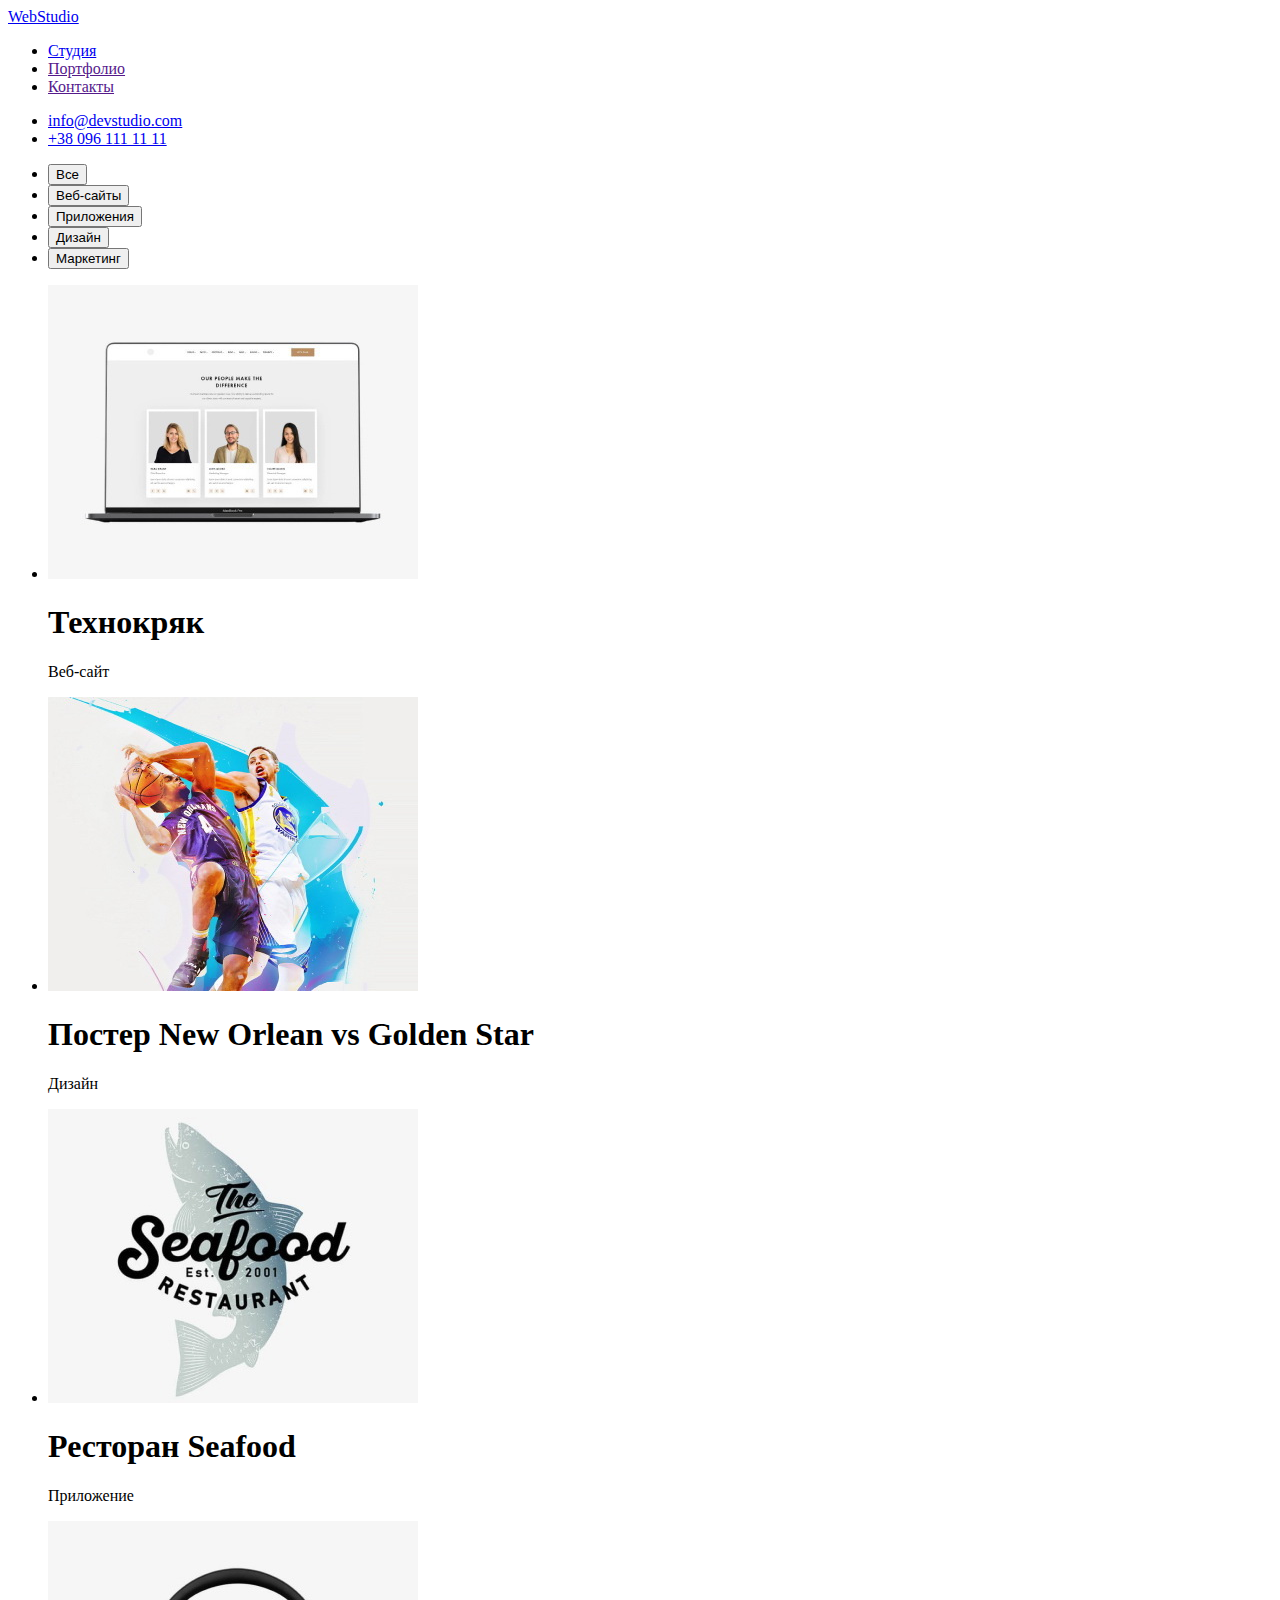
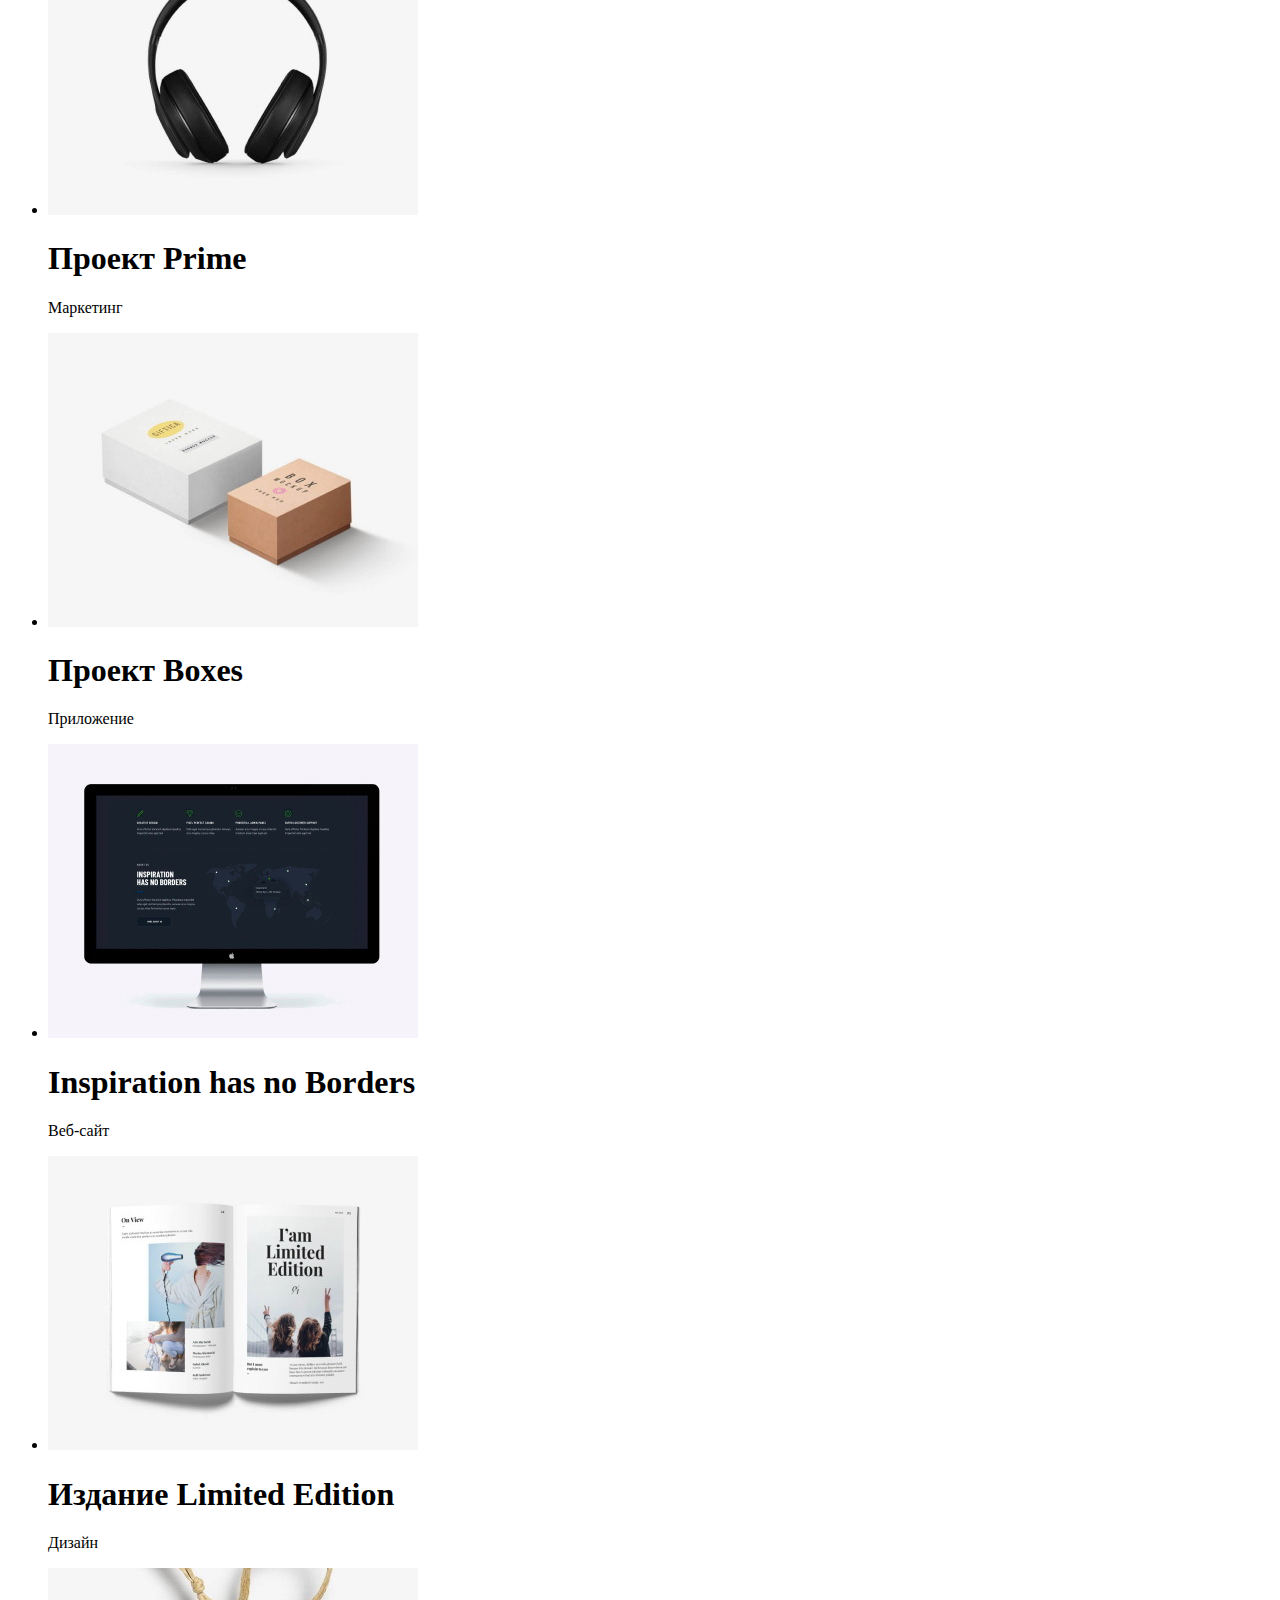
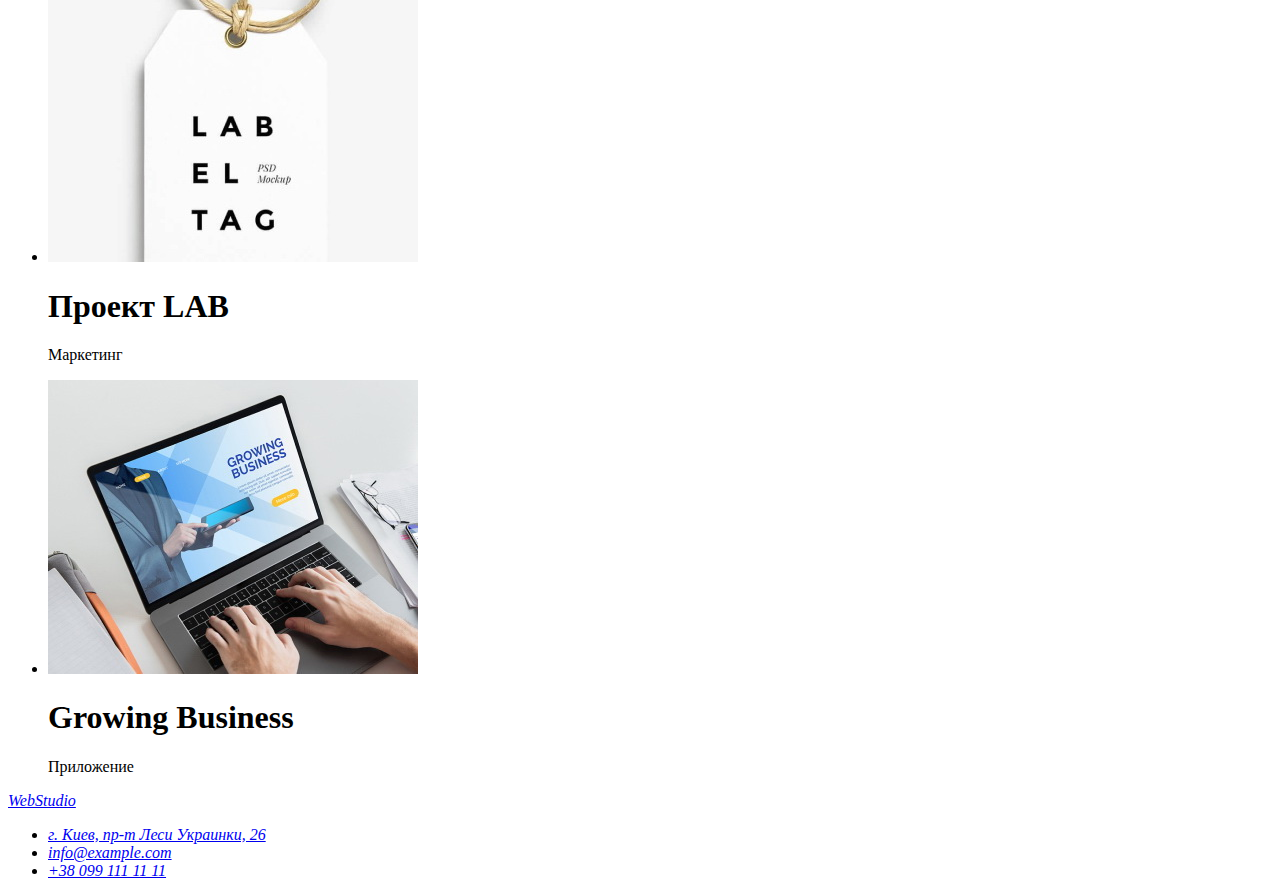
==== portfolio.html @ 8cb2ebcb "1" ====
<!DOCTYPE html>
<html lang="en">
<head>
    <meta charset="UTF-8">
    <meta http-equiv="X-UA-Compatible" content="IE=edge">
    <meta name="viewport" content="width=device-width, initial-scale=1.0">
    <title>Document</title>
</head>
<body>
    <header>
        <nav>
            <a href="WebStudio">
                WebStudio
            </a>
    
            <ul>
                <li><a href="index.html">Студия</a></li>
                <li><a href="">Портфолио</a></li>
                <li><a href="">Контакты</a></li>
            </ul>
        </nav>
        <ul>
            <li><a href="info@devstudio.com">info@devstudio.com</a></li>
            <li><a href="+380961111111">+38 096 111 11 11</a></li>
        </ul>
    </header>

    <main>
        <div>
            <ul>
                <li><button type="button" value>Все</button></li>
                <li><button type="button" value>Веб-сайты</button></li>
                <li><button type="button" value>Приложения</button></li>
                <li><button type="button" value>Дизайн</button></li>
                <li><button type="button" value>Маркетинг</button></li>
            </ul>
            </div>
            <section>
                <ul>
                    <li>
                        <img src="images/img1.jpg" alt="ноутбук з відкритим сайтом" width="370">
                        <h1>Технокряк</h1>
                        <p>Веб-сайт</p>
                    </li>
                    <li>
                        <img src="images/img2.jpg" alt="постер з баскетболу" width="370">
                        <h1>Постер New Orlean vs Golden Star</h1>
                        <p>Дизайн</p>
                    </li>
                    <li>
                        <img src="images/img3.jpg" alt="емблема ресторану" width="370">
                        <h1>Ресторан Seafood</h1>
                        <p>Приложение</p>
                    </li>
                    <li>
                        <img src="images/img4,JPG.jpg" alt="навушники" width="370">
                        <h1>Проект Prime</h1>
                        <p>Маркетинг</p>
                    </li>
                    <li>
                        <img src="images/img5,JPG.jpg" alt="коробки" width="370">
                        <h1>Проект Boxes</h1>
                        <p>Приложение</p>
                    </li>
                    <li>
                        <img src="images/img6,JPG.jpg" alt="екран" width="370">
                        <h1>Inspiration has no Borders</h1>
                        <p>Веб-сайт</p>
                    </li>
                    <li>
                        <img src="images/img7,JPG.jpg" alt="книга" width="370">
                        <h1>Издание Limited Edition</h1>
                        <p>Дизайн</p>
                    </li>
                    <li>
                        <img src="images/img8.jpg" alt="бірка" width="370">
                        <h1>Проект LAB</h1>
                        <p>Маркетинг</p>
                    </li>
                    <li>
                        <img src="images/img9.jpg" alt="ноутбук з додатком" width="370">
                        <h1>Growing Business</h1>
                        <p>Приложение</p>
                    </li>
                </ul>
            </section>
    </main>

    <footer>
        <address>
            <a href="WebStudio">WebStudio</a>
            <ul>
                <li>
                    <a href="https://www.google.com/maps/place/%D0%B1%D1%83%D0%BB.+%D0%9B%D0%B5%D1%81%D0%B8+%D0%A3%D0%BA%D1%80%D0%B0%D0%B8%D0%BD%D0%BA%D0%B8,+26,+%D0%9A%D0%B8%D0%B5%D0%B2,+02000/@50.4265807,30.5383858,17z/data=!3m1!4b1!4m5!3m4!1s0x40d4cf0e033ecbe9:0x57a4dffefec77da0!8m2!3d50.4265807!4d30.5383858"
                        target="_blank" rel="noopener noreferrer">г. Киев, пр-т Леси Украинки, 26</a>
                </li>
                <li>
                    <a href="info@example.com">info@example.com</a>
                </li>
                <li>
                    <a href="+380991111111">+38 099 111 11 11</a>
                </li>
            </ul>
        </address>
    </footer>
</body>
</html>
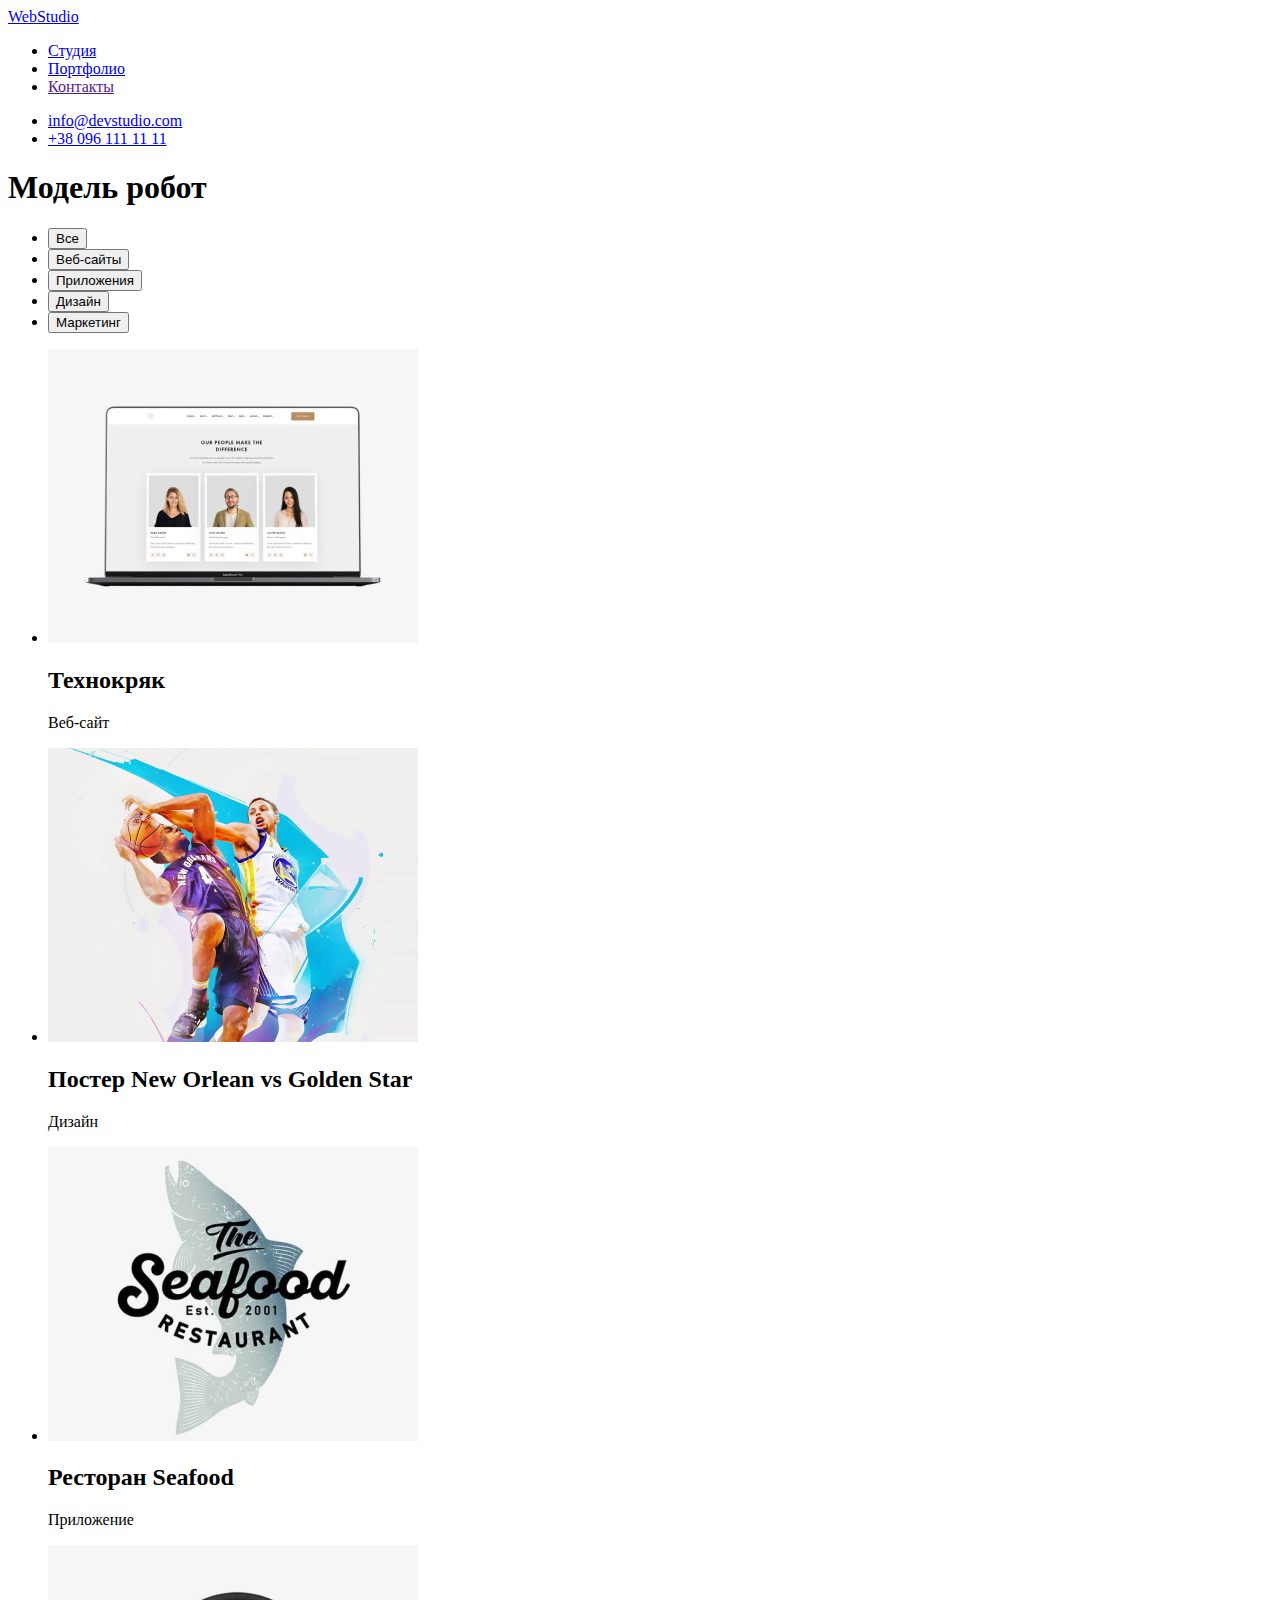
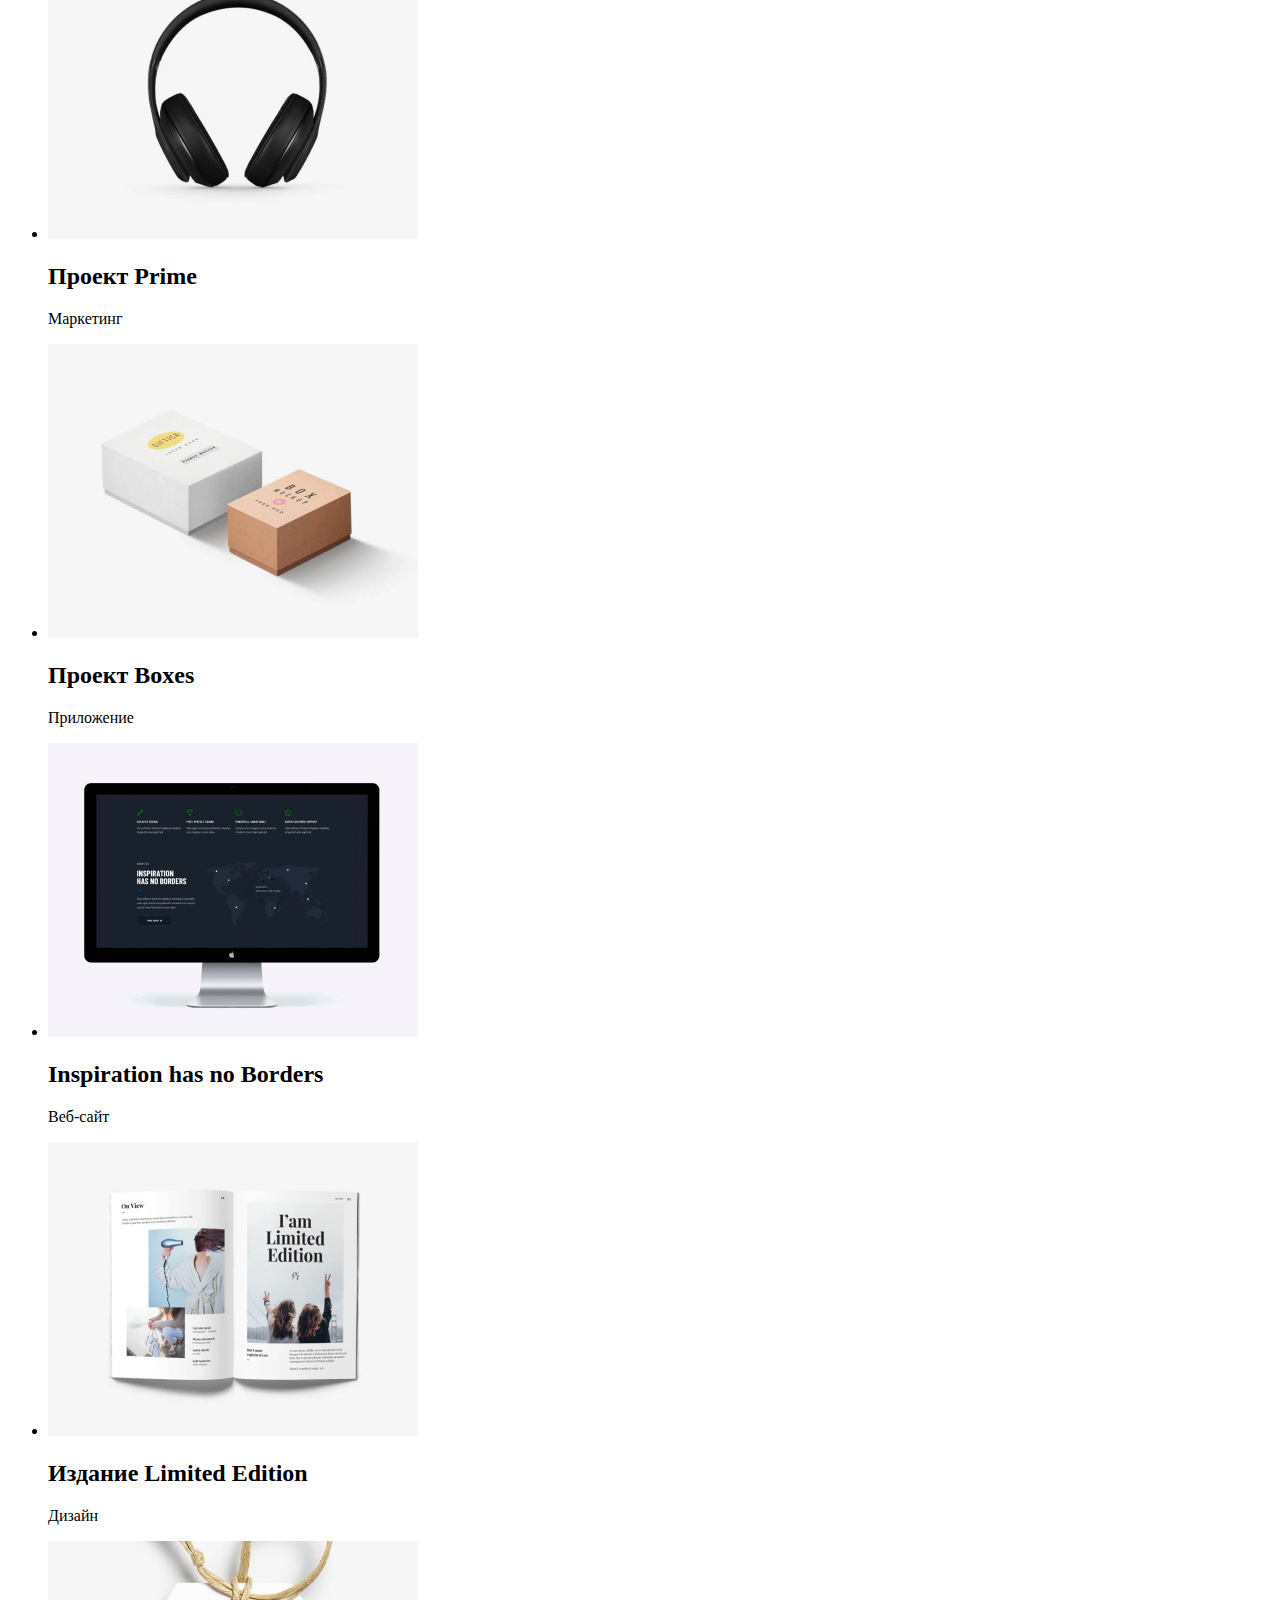
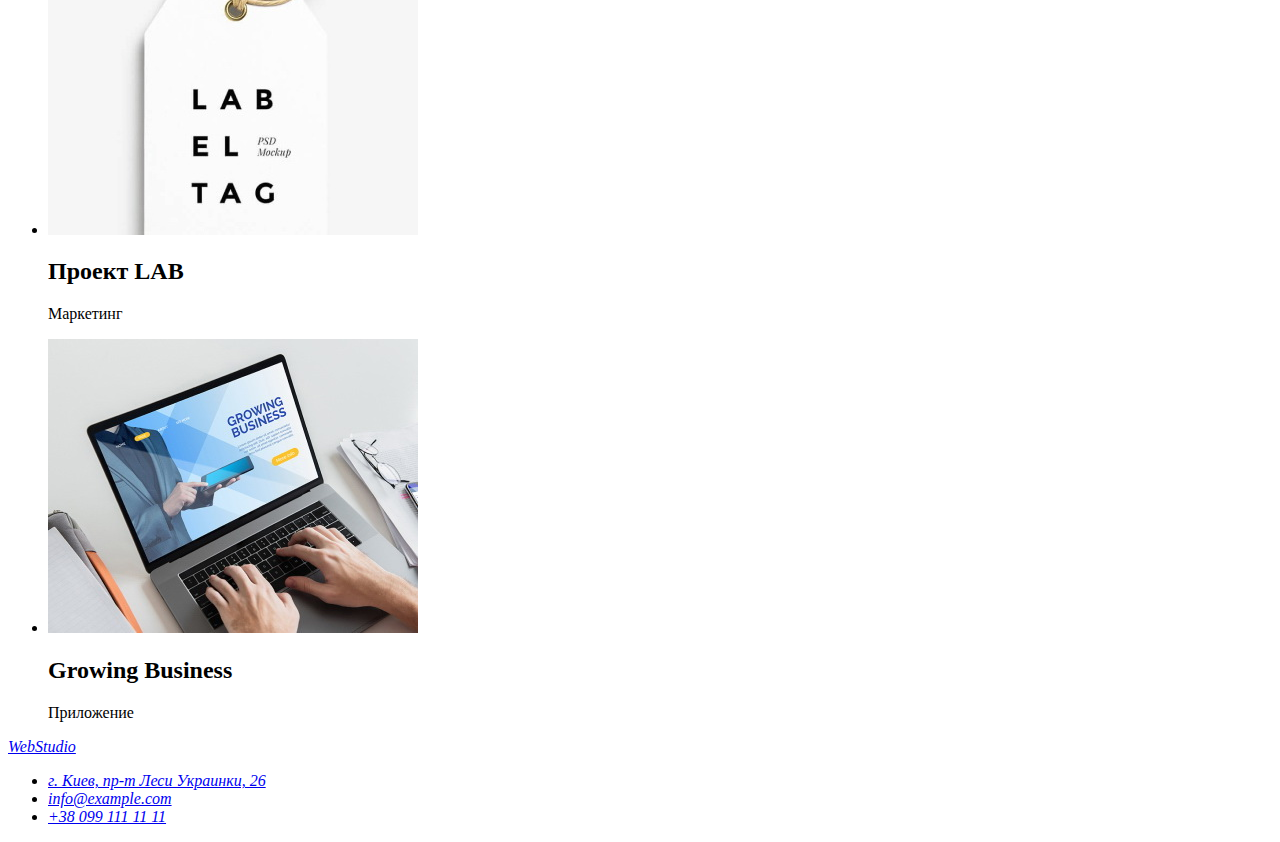
==== commit 1a973f0f: "Переделал название класов" ====
--- a/portfolio.html
+++ b/portfolio.html
@@ -1,107 +1,141 @@
 <!DOCTYPE html>
-<html lang="en">
+<html lang="ru">
+
 <head>
     <meta charset="UTF-8">
     <meta http-equiv="X-UA-Compatible" content="IE=edge">
     <meta name="viewport" content="width=device-width, initial-scale=1.0">
-    <title>Document</title>
+    <title>WebStudio</title>
+    <link rel="preconnect" href="https://fonts.googleapis.com">
+    <link rel="preconnect" href="https://fonts.gstatic.com" crossorigin>
+    <link
+        href="https://fonts.googleapis.com/css2?family=Raleway:wght@700&family=Roboto:wght@400;500;700;900&display=swap"
+        rel="stylesheet">
+    <link rel="stylesheet" href="./css/styles.css">
 </head>
+
 <body>
-    <header>
-        <nav>
-            <a href="WebStudio">
-                WebStudio
-            </a>
-    
-            <ul>
-                <li><a href="index.html">Студия</a></li>
-                <li><a href="">Портфолио</a></li>
-                <li><a href="">Контакты</a></li>
+
+    <!-- Header -->
+    <header class="header">
+        <nav class="header-navigation">
+            <a href="./index.html" class="header-logo"><span class="header-word">Web</span>Studio</a>
+            <ul class="header-list">
+                <li class="header-item">
+                    <a href="./index.html" class="link">Студия</a>
+                </li>
+                <li class="header-item">
+                    <a href="portfolio.html" class="link">Портфолио</a>
+                </li>
+                <li class="header-item">
+                    <a href="" class="link">Контакты</a>
+                </li>
             </ul>
         </nav>
-        <ul>
-            <li><a href="info@devstudio.com">info@devstudio.com</a></li>
-            <li><a href="+380961111111">+38 096 111 11 11</a></li>
+        <ul class="header-contact-list">
+            <li class="header-contact-item">
+                <a href="info@devstudio.com" class="link">info@devstudio.com</a>
+            </li>
+            <li class="header-contact-item">
+                <a href="+380961111111" class="link">+38 096 111 11 11</a>
+            </li>
         </ul>
     </header>
 
+         <!-- Main -->
     <main>
-        <div>
+
+        <section class="features-section">
+        <h1 class="title">Модель робот</h1>
+
+         <!-- Model -->
             <ul>
-                <li><button type="button" value>Все</button></li>
-                <li><button type="button" value>Веб-сайты</button></li>
-                <li><button type="button" value>Приложения</button></li>
-                <li><button type="button" value>Дизайн</button></li>
-                <li><button type="button" value>Маркетинг</button></li>
+                <li>
+                    <button type="button" value>Все</button>
+                </li>
+                <li>
+                    <button type="button" value>Веб-сайты</button>
+                </li>
+                <li>
+                    <button type="button" value>Приложения</button>
+                </li>
+                <li>
+                    <button type="button" value>Дизайн</button>
+                </li>
+                <li>
+                    <button type="button" value>Маркетинг</button>
+                </li>
             </ul>
-            </div>
-            <section>
-                <ul>
-                    <li>
+
+        <!-- Features -->
+                <ul class="features-list">
+                    <li class="features-item">
                         <img src="images/img1.jpg" alt="ноутбук з відкритим сайтом" width="370">
-                        <h1>Технокряк</h1>
-                        <p>Веб-сайт</p>
+                        <h2 class="features-title">Технокряк</h2>
+                        <p class="features-paragraph">Веб-сайт</p>
                     </li>
-                    <li>
+                    <li class="features-item">
                         <img src="images/img2.jpg" alt="постер з баскетболу" width="370">
-                        <h1>Постер New Orlean vs Golden Star</h1>
-                        <p>Дизайн</p>
+                        <h2 class="features-title">Постер New Orlean vs Golden Star</h2>
+                        <p class="features-paragraph">Дизайн</p>
                     </li>
-                    <li>
+                    <li class="features-item">
                         <img src="images/img3.jpg" alt="емблема ресторану" width="370">
-                        <h1>Ресторан Seafood</h1>
-                        <p>Приложение</p>
+                        <h2 class="features-title">Ресторан Seafood</h2>
+                        <p class="features-paragraph">Приложение</p>
                     </li>
                     <li>
                         <img src="images/img4,JPG.jpg" alt="навушники" width="370">
-                        <h1>Проект Prime</h1>
-                        <p>Маркетинг</p>
+                        <h2 class="features-title">Проект Prime</h2>
+                        <p class="features-paragraph">Маркетинг</p>
                     </li>
-                    <li>
+                    <li class="features-item">
                         <img src="images/img5,JPG.jpg" alt="коробки" width="370">
-                        <h1>Проект Boxes</h1>
-                        <p>Приложение</p>
+                        <h2 class="features-title">Проект Boxes</h2>
+                        <p class="features-paragraph">Приложение</p>
                     </li>
-                    <li>
+                    <li class="features-item">
                         <img src="images/img6,JPG.jpg" alt="екран" width="370">
-                        <h1>Inspiration has no Borders</h1>
-                        <p>Веб-сайт</p>
+                        <h2 class="features-title">Inspiration has no Borders</h2>
+                        <p class="features-paragraph">Веб-сайт</p>
                     </li>
-                    <li>
+                    <li class="features-item">
                         <img src="images/img7,JPG.jpg" alt="книга" width="370">
-                        <h1>Издание Limited Edition</h1>
-                        <p>Дизайн</p>
+                        <h2 class="features-title">Издание Limited Edition</h2>
+                        <p class="features-paragraph">Дизайн</p>
                     </li>
-                    <li>
+                    <li class="features-item">
                         <img src="images/img8.jpg" alt="бірка" width="370">
-                        <h1>Проект LAB</h1>
-                        <p>Маркетинг</p>
+                        <h2 class="features-title">Проект LAB</h2>
+                        <p class="features-paragraph">Маркетинг</p>
                     </li>
-                    <li>
+                    <li class="features-item">
                         <img src="images/img9.jpg" alt="ноутбук з додатком" width="370">
-                        <h1>Growing Business</h1>
-                        <p>Приложение</p>
+                        <h2 class="features-title">Growing Business</h2>
+                        <p class="features-paragraph">Приложение</p>
                     </li>
                 </ul>
             </section>
     </main>
 
-    <footer>
-        <address>
-            <a href="WebStudio">WebStudio</a>
-            <ul>
-                <li>
-                    <a href="https://www.google.com/maps/place/%D0%B1%D1%83%D0%BB.+%D0%9B%D0%B5%D1%81%D0%B8+%D0%A3%D0%BA%D1%80%D0%B0%D0%B8%D0%BD%D0%BA%D0%B8,+26,+%D0%9A%D0%B8%D0%B5%D0%B2,+02000/@50.4265807,30.5383858,17z/data=!3m1!4b1!4m5!3m4!1s0x40d4cf0e033ecbe9:0x57a4dffefec77da0!8m2!3d50.4265807!4d30.5383858"
-                        target="_blank" rel="noopener noreferrer">г. Киев, пр-т Леси Украинки, 26</a>
-                </li>
-                <li>
-                    <a href="info@example.com">info@example.com</a>
-                </li>
-                <li>
-                    <a href="+380991111111">+38 099 111 11 11</a>
-                </li>
-            </ul>
-        </address>
-    </footer>
-</body>
-</html>+        <!-- Footer -->
+        <footer class="footer-section">
+            <address>
+                <a href="WebStudio">WebStudio</a>
+                <ul class="footer-list">
+                    <li class="footer-item">
+                        <a href="https://www.google.com/maps/place/%D0%B1%D1%83%D0%BB.+%D0%9B%D0%B5%D1%81%D0%B8+%D0%A3%D0%BA%D1%80%D0%B0%D0%B8%D0%BD%D0%BA%D0%B8,+26,+%D0%9A%D0%B8%D0%B5%D0%B2,+02000/@50.4265807,30.5383858,17z/data=!3m1!4b1!4m5!3m4!1s0x40d4cf0e033ecbe9:0x57a4dffefec77da0!8m2!3d50.4265807!4d30.5383858"
+                            target="_blank" rel="noopener noreferrer">г. Киев, пр-т Леси Украинки, 26</a>
+                    </li>
+                    <li class="footer-item">
+                        <a href="info@example.com">info@example.com</a>
+                    </li>
+                    <li class="footer-item">
+                        <a href="+380991111111">+38 099 111 11 11</a>
+                    </li>
+                </ul>
+            </address>
+        </footer>
+        </body>
+        
+        </html>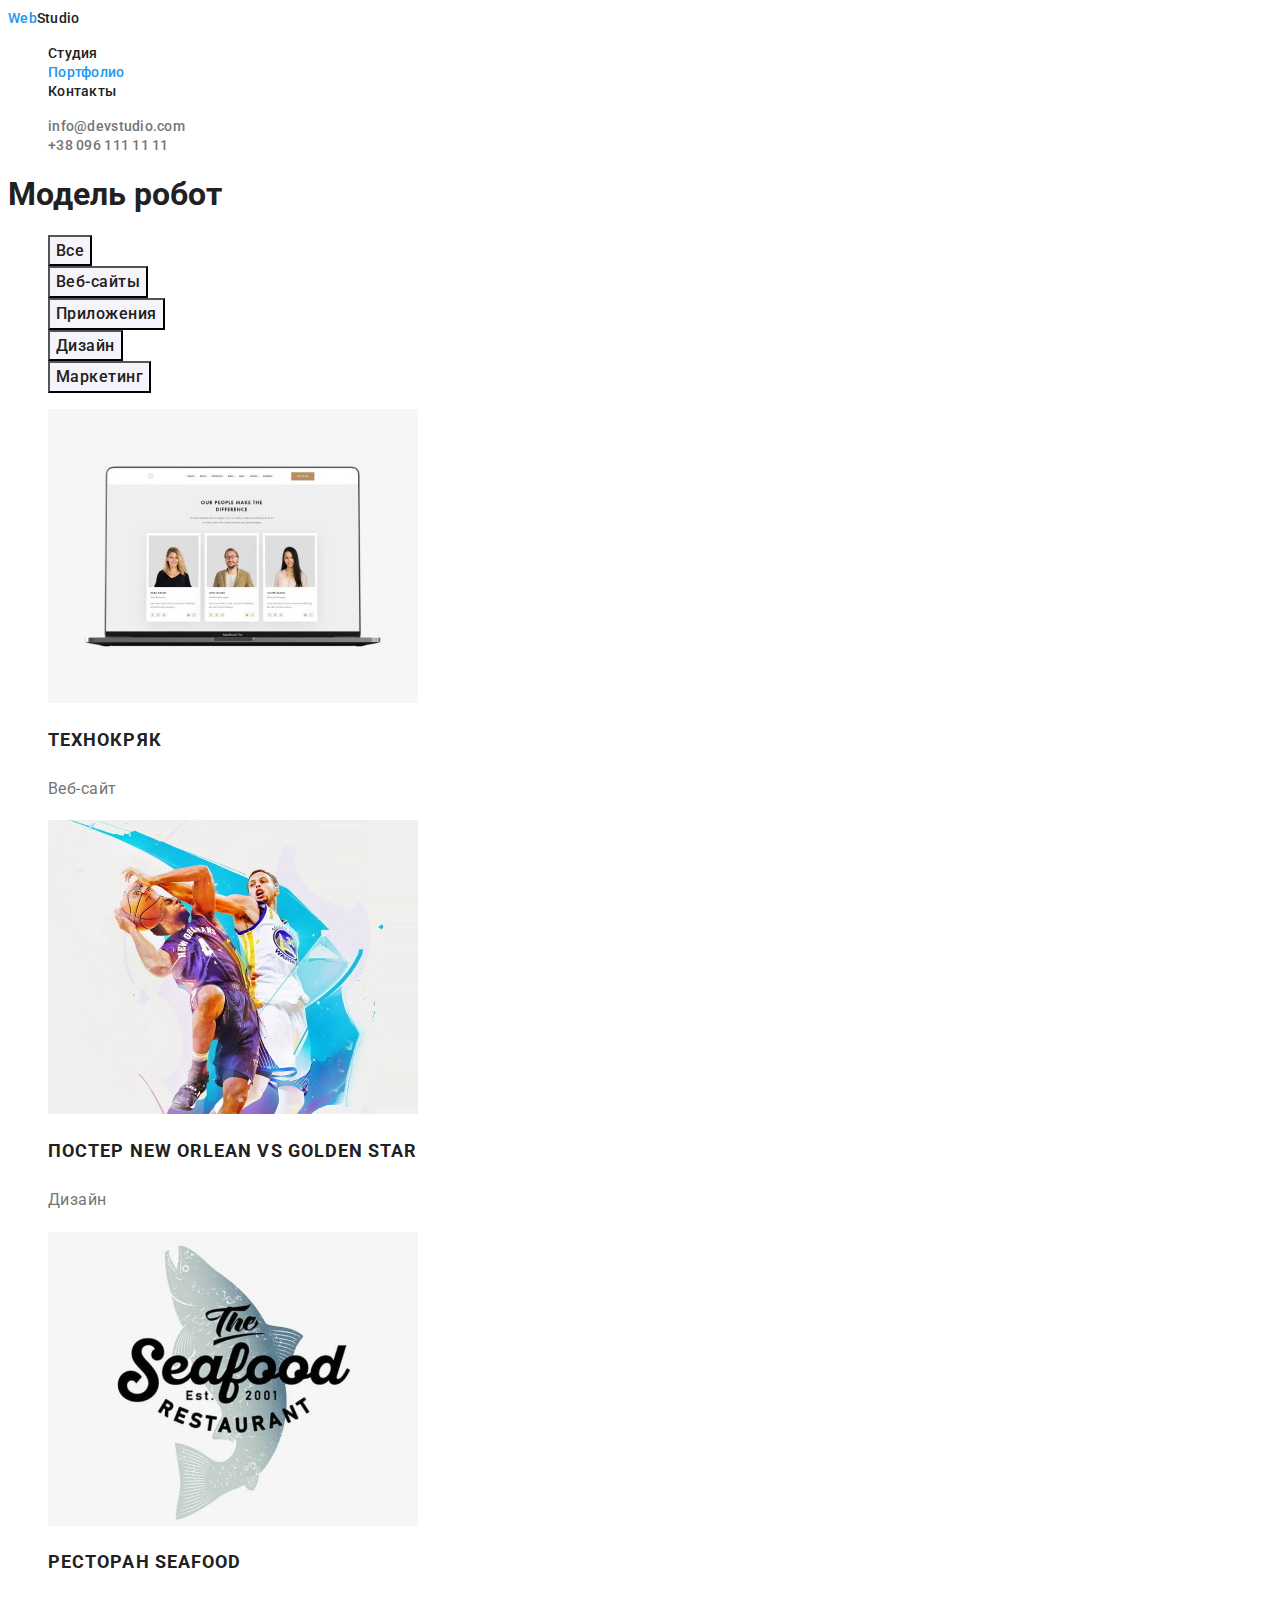
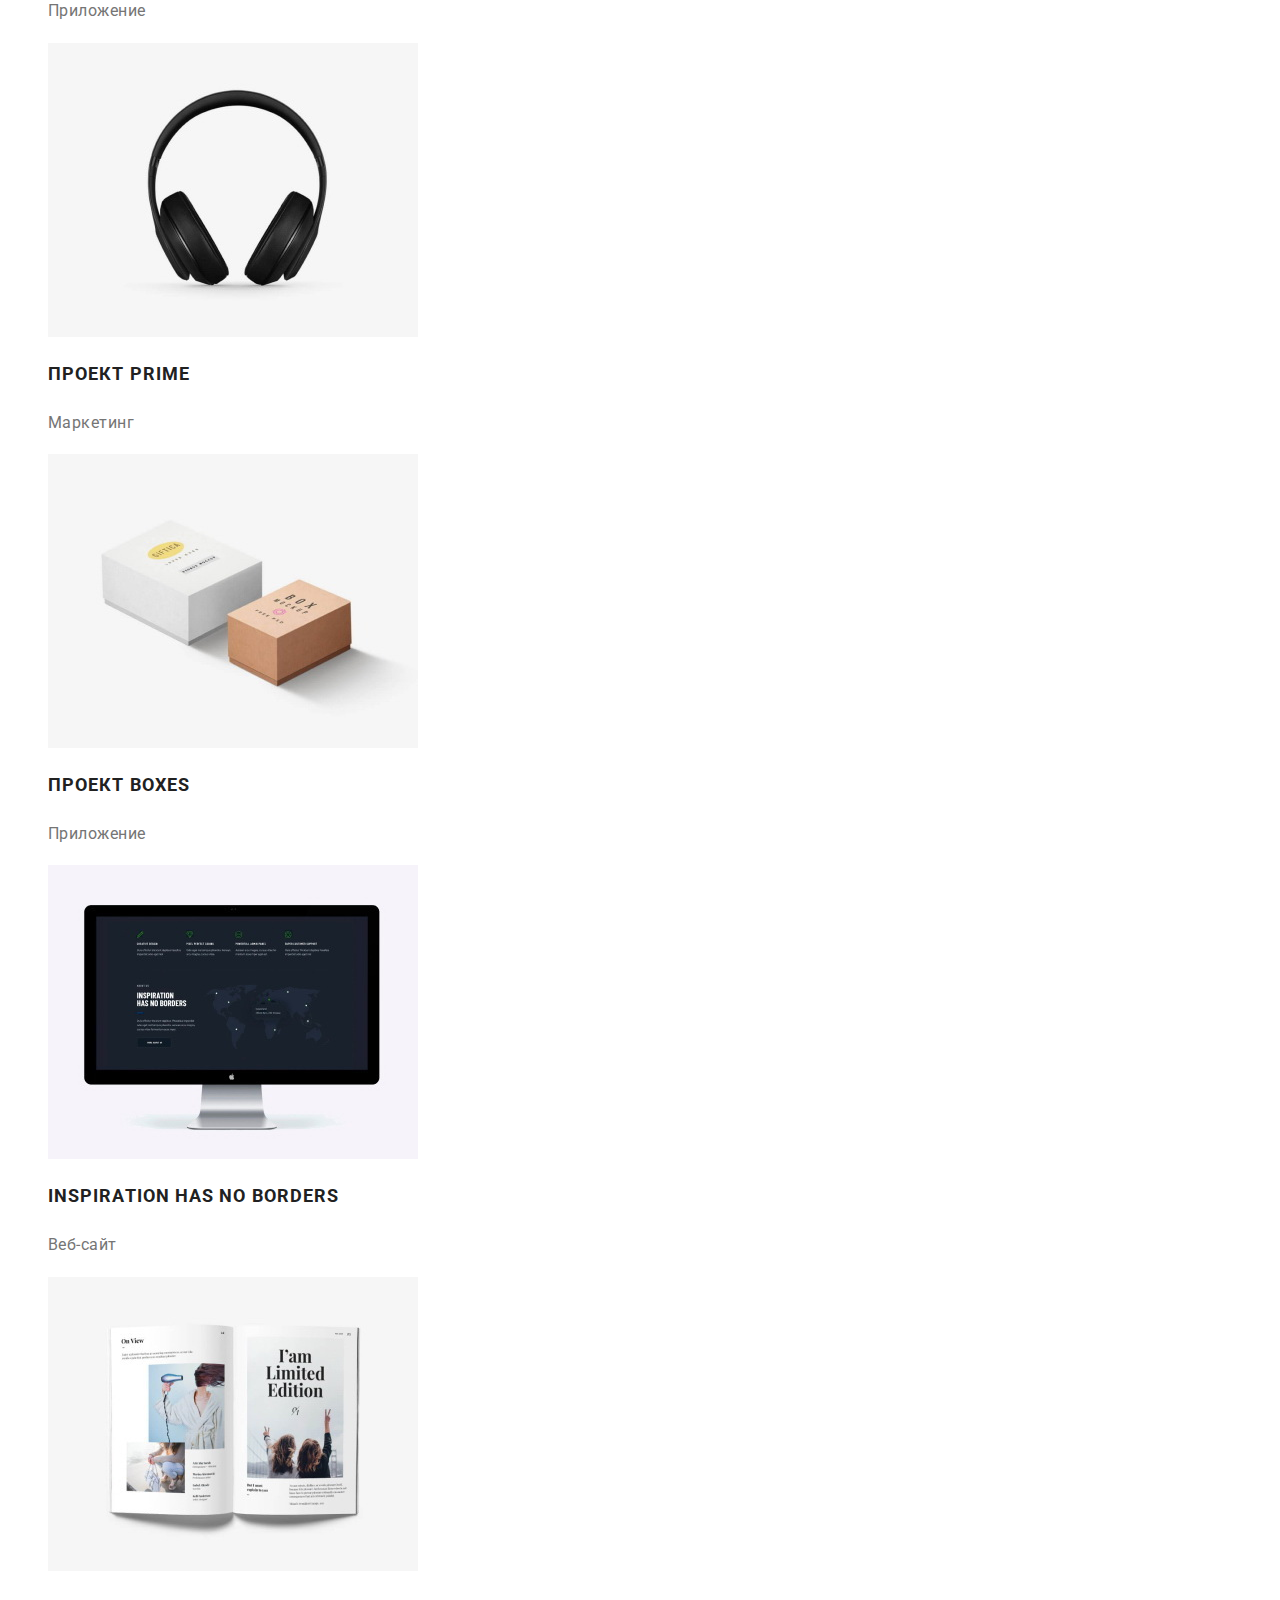
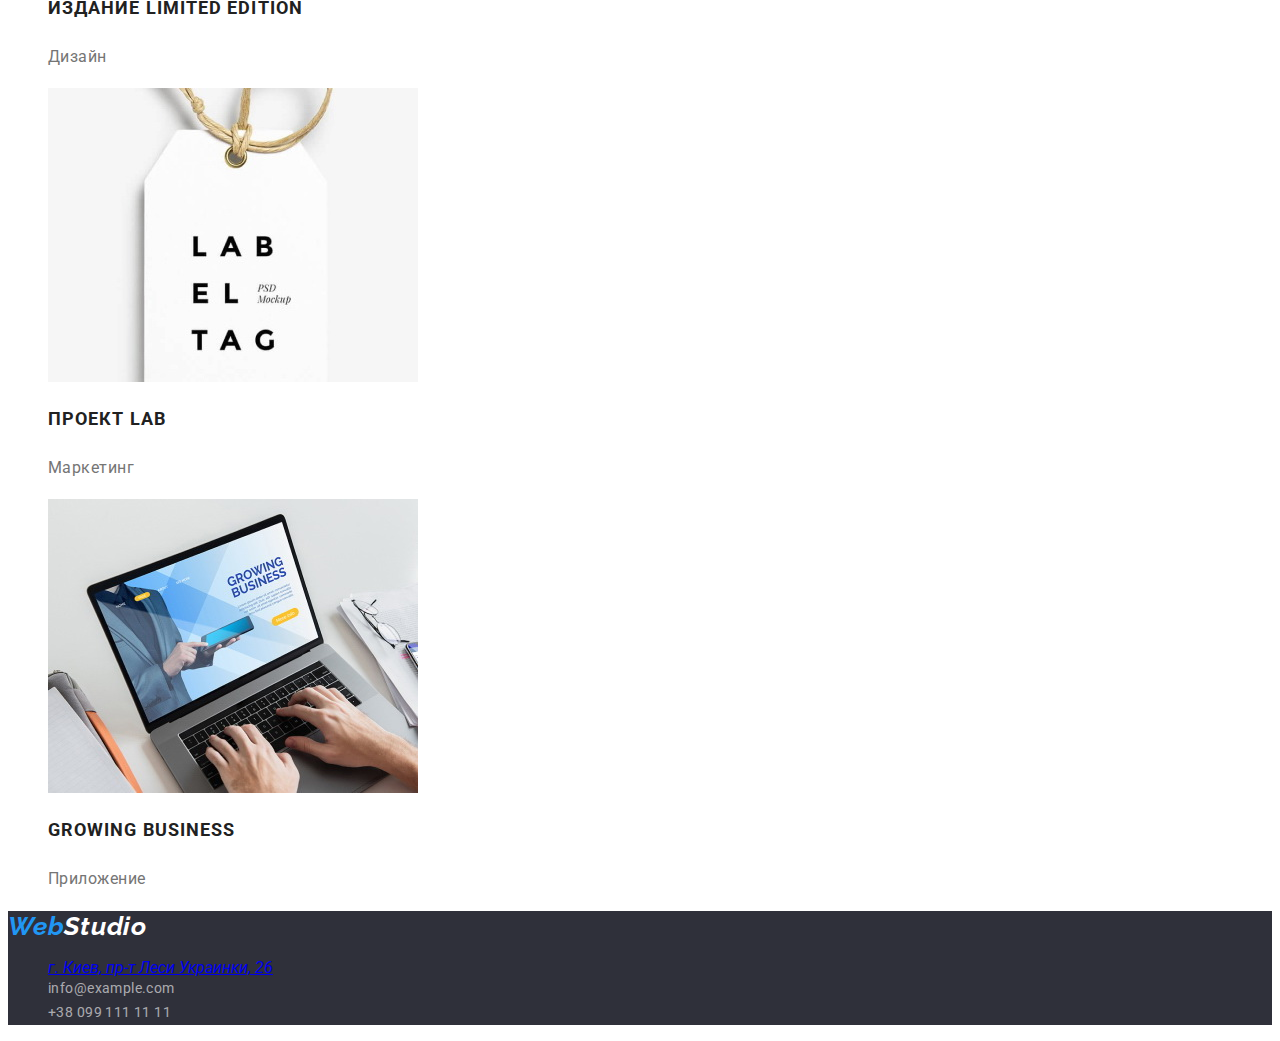
==== commit 10da3f49: "Виконана робота" ====
--- a/portfolio.html
+++ b/portfolio.html
@@ -14,7 +14,7 @@
     <link rel="stylesheet" href="./css/styles.css">
 </head>
 
-<body>
+<body class="bodypage">
 
     <!-- Header -->
     <header class="header">
@@ -25,7 +25,7 @@
                     <a href="./index.html" class="link">Студия</a>
                 </li>
                 <li class="header-item">
-                    <a href="portfolio.html" class="link">Портфолио</a>
+                    <a href="portfolio.html" class="current">Портфолио</a>
                 </li>
                 <li class="header-item">
                     <a href="" class="link">Контакты</a>
@@ -45,25 +45,25 @@
          <!-- Main -->
     <main>
 
-        <section class="features-section">
+        <section class="model-section">
         <h1 class="title">Модель робот</h1>
 
          <!-- Model -->
-            <ul>
-                <li>
-                    <button type="button" value>Все</button>
+            <ul class="model-list">
+                <li class="model-item">
+                    <button type="button" class="button-secondary">Все</button>
+                </li>
+                <li class="model-item">
+                    <button type="button" class="button-secondary">Веб-сайты</button>
                 </li>
                 <li>
-                    <button type="button" value>Веб-сайты</button>
+                    <button type="button" class="button-secondary">Приложения</button>
                 </li>
-                <li>
-                    <button type="button" value>Приложения</button>
+                <li class="model-item">
+                    <button type="button" class="button-secondary">Дизайн</button>
                 </li>
-                <li>
-                    <button type="button" value>Дизайн</button>
-                </li>
-                <li>
-                    <button type="button" value>Маркетинг</button>
+                <li class="model-item">
+                    <button type="button" class="button-secondary">Маркетинг</button>
                 </li>
             </ul>
 
@@ -119,23 +119,23 @@
     </main>
 
         <!-- Footer -->
-        <footer class="footer-section">
-            <address>
-                <a href="WebStudio">WebStudio</a>
-                <ul class="footer-list">
-                    <li class="footer-item">
-                        <a href="https://www.google.com/maps/place/%D0%B1%D1%83%D0%BB.+%D0%9B%D0%B5%D1%81%D0%B8+%D0%A3%D0%BA%D1%80%D0%B0%D0%B8%D0%BD%D0%BA%D0%B8,+26,+%D0%9A%D0%B8%D0%B5%D0%B2,+02000/@50.4265807,30.5383858,17z/data=!3m1!4b1!4m5!3m4!1s0x40d4cf0e033ecbe9:0x57a4dffefec77da0!8m2!3d50.4265807!4d30.5383858"
-                            target="_blank" rel="noopener noreferrer">г. Киев, пр-т Леси Украинки, 26</a>
-                    </li>
-                    <li class="footer-item">
-                        <a href="info@example.com">info@example.com</a>
-                    </li>
-                    <li class="footer-item">
-                        <a href="+380991111111">+38 099 111 11 11</a>
-                    </li>
-                </ul>
-            </address>
-        </footer>
-        </body>
-        
-        </html>+    <footer class="footer-section">
+        <address>
+            <a href="./index.html" class="footer-logo"><span class="footer-word">Web</span>Studio</a>
+            <ul class="footer-list">
+                <li class="footer-item">
+                    <a href="https://www.google.com/maps/place/%D0%B1%D1%83%D0%BB.+%D0%9B%D0%B5%D1%81%D0%B8+%D0%A3%D0%BA%D1%80%D0%B0%D0%B8%D0%BD%D0%BA%D0%B8,+26,+%D0%9A%D0%B8%D0%B5%D0%B2,+02000/@50.4265807,30.5383858,17z/data=!3m1!4b1!4m5!3m4!1s0x40d4cf0e033ecbe9:0x57a4dffefec77da0!8m2!3d50.4265807!4d30.5383858"
+                        target="_blank" rel="noopener noreferrer">г. Киев, пр-т Леси Украинки, 26</a>
+                </li>
+                <li class="footer-item">
+                    <a href="info@example.com" class="link">info@example.com</a>
+                </li>
+                <li class="footer-item">
+                    <a href="+380991111111" class="link">+38 099 111 11 11</a>
+                </li>
+            </ul>
+        </address>
+    </footer>
+    </body>
+    
+    </html>--- a/css/styles.css
+++ b/css/styles.css
@@ -0,0 +1,207 @@
+:root {
+    --primary-text-color: #212121;
+    --secondary-text-color: #757575;
+    --accent-color: #2196F3;
+    --white-color: #FFFFFF;
+}
+                                      
+         /* index.html */
+.bodypage {
+    background-color: var(--white-color);
+    font-family: Roboto, sans-serif;
+}
+ul {
+    list-style: none;
+}
+        /* Header */
+.headerlogo {
+    color: #000000;
+    font-family: Ralevay, sans-serif;
+    font-weight: 700;
+    font-size: 26px;
+    line-height: 1.2px;
+    letter-spacing: 0.03em;
+    text-decoration: none;
+}
+.header-word {
+    color: var(--accent-color);
+}
+.header-navigation a {
+    color: var(--primary-text-color);
+    font-weight: 500;
+    font-size: 14px;
+    line-height: 1.14;
+    letter-spacing: 0.02em;
+    text-decoration: none;
+}
+
+.header-navigation a:hover,
+.header-navigation a:focus {
+    color: var(--accent-color);
+}
+
+.header-navigation a.current {
+    color: var(--accent-color);
+}
+.header-contact-list a {
+    color: var(--secondary-text-color);
+    font-weight: 500;
+    font-size: 14px;
+    line-height: 1.14;
+    letter-spacing: 0.02em;
+    text-decoration: none;
+}
+.header-contact-list a:hover,
+.header-contact-list a:focus {
+    color: var(--accent-color);
+}
+
+         /* Maine */
+/* Hero */
+.hero-section {
+    color: var(--white-color);
+    background-color: #2F303A;
+}
+.hero-tittle {
+    font-weight: 900;
+    font-size: 44px;
+    line-height: 1.4;
+    text-align: center;
+    letter-spacing: 0.06em;
+    text-transform: uppercase;
+}
+.button-primary {
+    color: var(--white-color);
+    background-color: var(--accent-color);
+    font-family: inherit;
+    font-weight: 700;
+    font-size: 16px;
+    line-height: 1.9;
+    letter-spacing: 0.06em;
+    cursor: pointer;
+}
+
+/* Features */
+.title {
+    color: var(--primary-text-color);
+}
+.features-list .features-title {
+    color: var(--primary-text-color);
+    font-weight: 700;
+    font-size: 14px;
+    line-height: 1.14;
+    letter-spacing: 0.03em;
+    text-transform: uppercase;
+}
+.features-list .features-paragraph {
+    color: var(--secondary-text-color);
+    font-weight: 400;
+    font-size: 14px;
+    line-height: 1.7;
+    letter-spacing: 0.03em;
+}
+
+/* What we do */
+.job-title {
+    color: var(--primary-text-color);
+    font-weight: 700;
+    font-size: 36px;
+    line-height: 1.17;
+    text-align: center;
+    letter-spacing: 0.03em;
+}
+
+/* Team */
+.team-section {
+    background-color: #F5F4FA;
+}
+.team-list .team-item-title {
+    color: var(--primary-text-color);
+    font-weight: 500;
+    font-size: 16px;
+    line-height: 1.9;
+    text-align: center;
+    letter-spacing: 0.03em;
+}
+.team-list .team-item-paragraph {
+    color: var(--secondary-text-color);
+    font-weight: 400;
+    font-size: 16px;
+    line-height: 1.9;
+    text-align: center;
+    letter-spacing: 0.03em;
+}
+
+         /* Footer */
+.footer-section {
+    background-color: #2F303A;
+}
+.footer-logo {
+    color: var(--white-color);
+    font-family: Raleway, sans-serif;
+    font-weight: 700;
+    font-size: 26px;
+    line-height: 1.2;
+    letter-spacing: 0.03em;
+    text-decoration: none;
+}
+.footer-word {
+    color: var(--accent-color);
+}
+.footer-list .address {
+    color: var(--white-color);
+    font-style: normal;
+    font-weight: 400;
+    font-size: 14px;
+    line-height: 1.7;
+    letter-spacing: 0.03em;
+    text-decoration: none;
+}
+.footer-list .link {
+    color: rgba(255, 255, 255, 0.6);
+    font-style: normal;
+    font-weight: 400;
+    font-size: 14px;
+    line-height: 1.7;
+    letter-spacing: 0.03em;
+    text-decoration: none;
+}
+.footer-list a:hover,
+.footer-list a:focus {
+    color: var(--accent-color);
+}
+
+
+         /* PORTFOLIO.HTML */
+
+/* Maine Model */
+.button-secondary {
+    color: var(--primary-text-color);
+    background-color: #F5F4FA;
+    font-family: inherit;
+    font-weight: 500;
+    font-size: 16px;
+    line-height: 1.6;
+    text-align: center;
+    letter-spacing: 0.03em;
+    cursor: pointer;
+}
+.button-secondary:hover,
+.button-secondary:focus {
+    color: var(--white-color);
+    background-color: var(--accent-color);
+}
+.features-list .features-title {
+    color: var(--primary-text-color);
+    font-weight: 700;
+    font-size: 18px;
+    line-height: 2;
+    letter-spacing: 0.06em;
+}
+.features-list .features-paragraph {
+    color: var(--secondary-text-color);
+    font-weight: 400;
+    font-size: 16px;
+    line-height: 1.9;
+    letter-spacing: 0.03em;
+}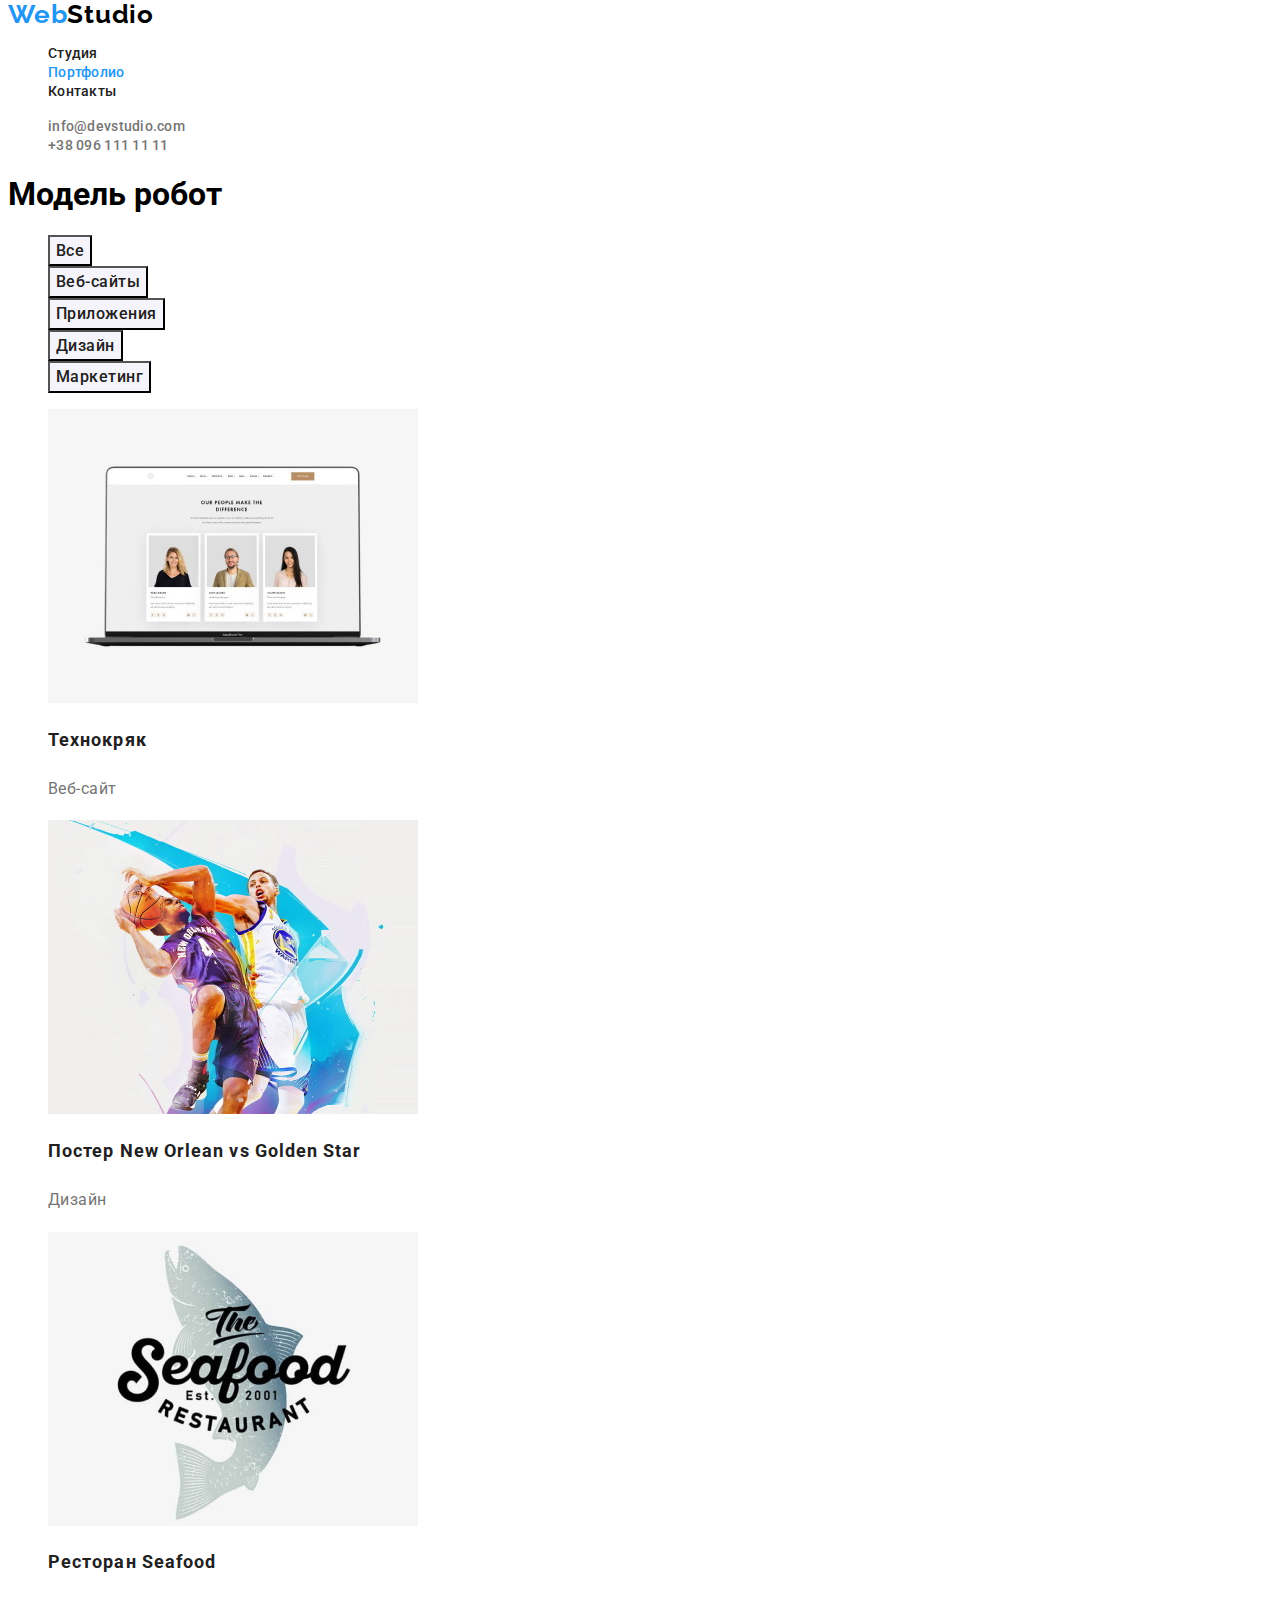
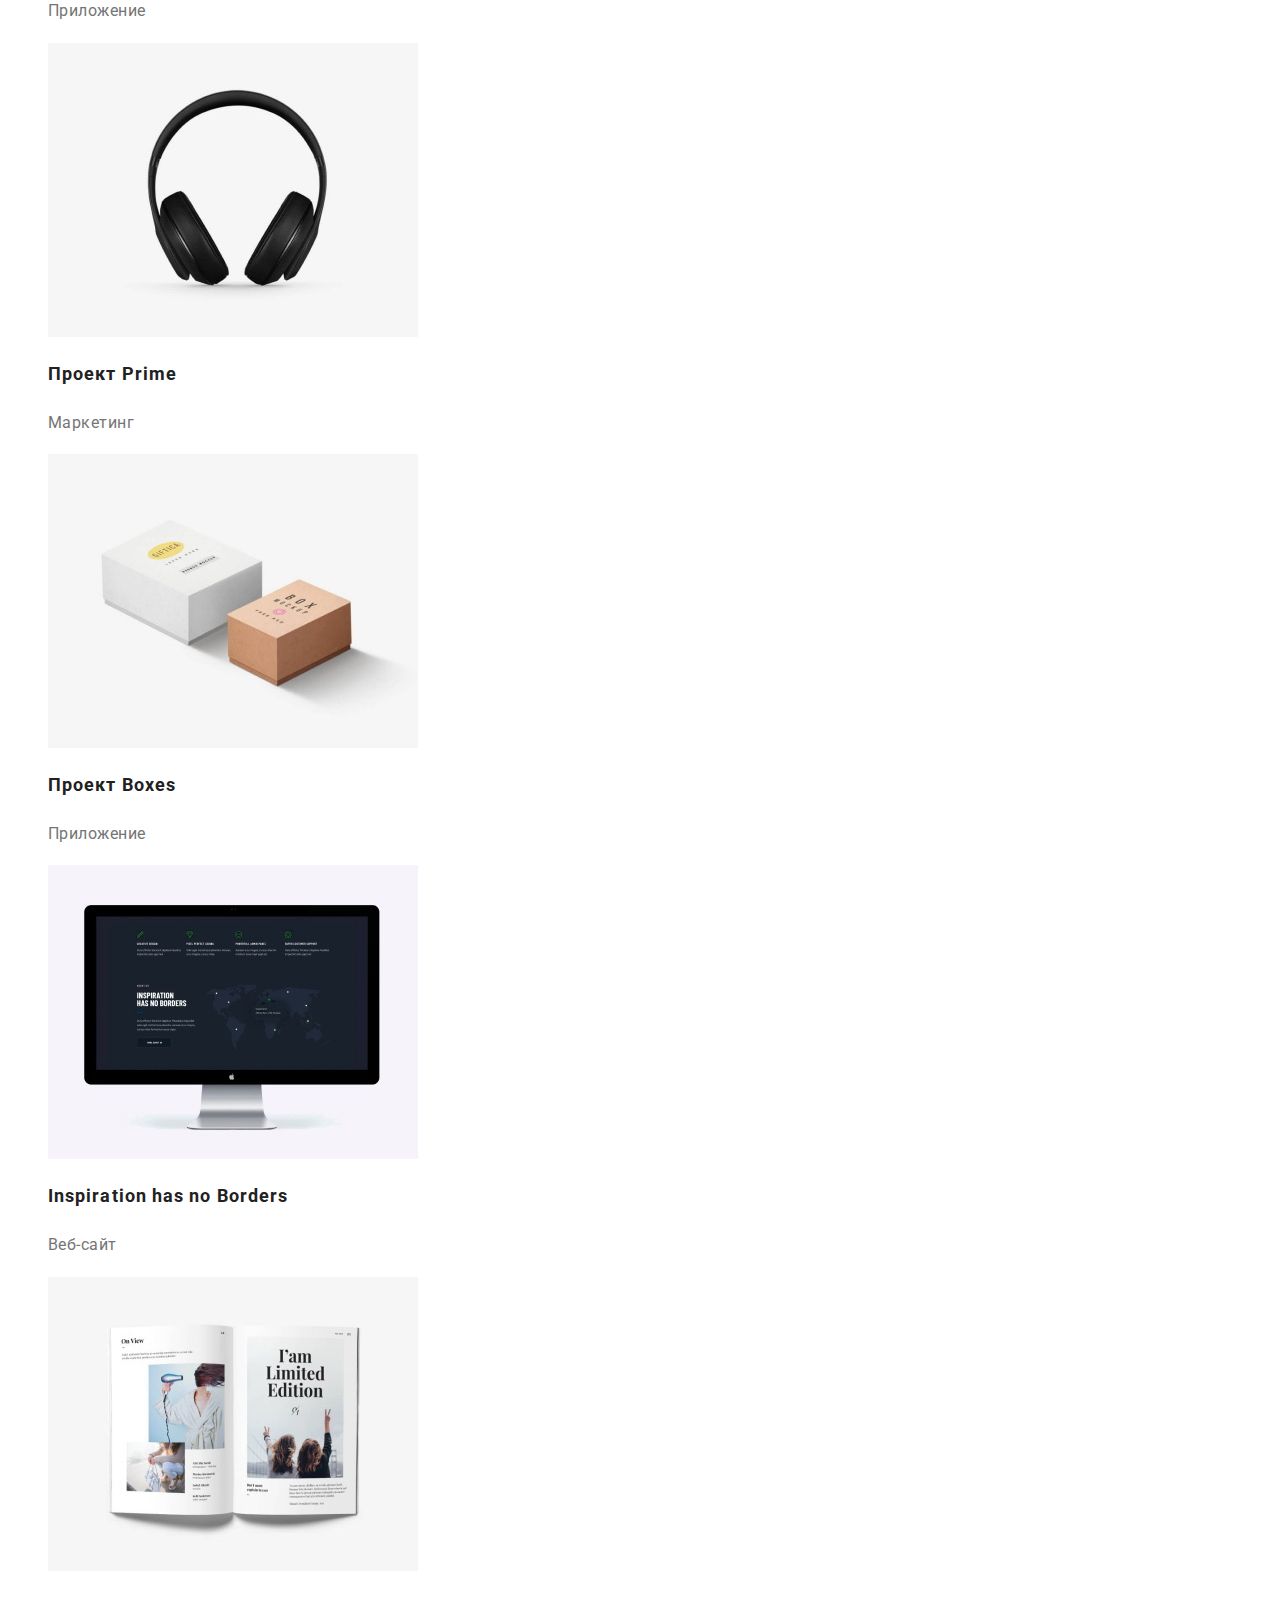
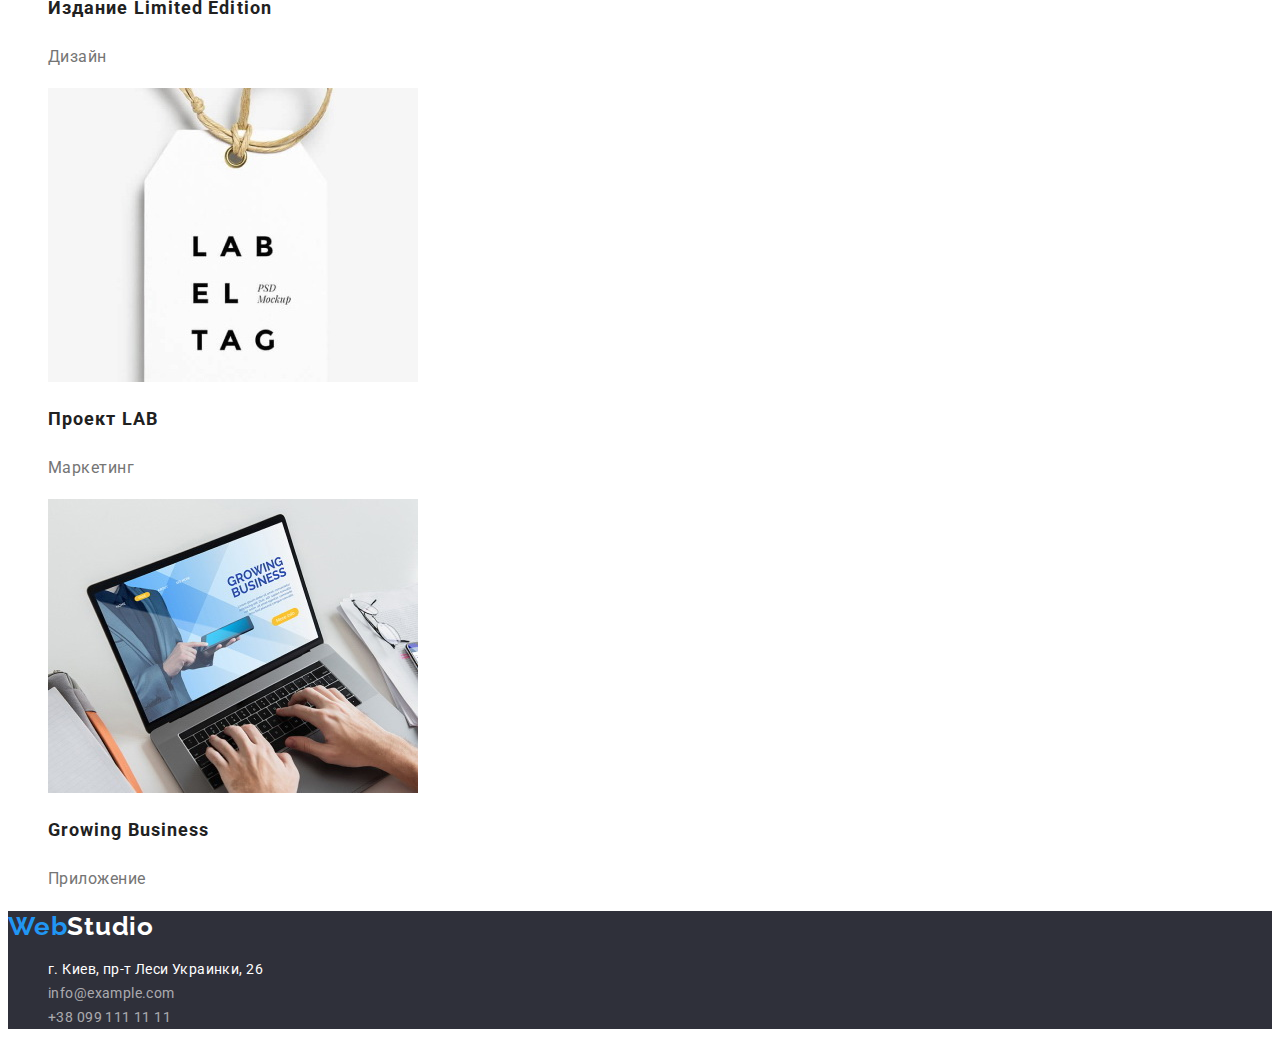
==== commit e7893cff: "fix problem" ====
--- a/portfolio.html
+++ b/portfolio.html
@@ -125,7 +125,7 @@
             <ul class="footer-list">
                 <li class="footer-item">
                     <a href="https://www.google.com/maps/place/%D0%B1%D1%83%D0%BB.+%D0%9B%D0%B5%D1%81%D0%B8+%D0%A3%D0%BA%D1%80%D0%B0%D0%B8%D0%BD%D0%BA%D0%B8,+26,+%D0%9A%D0%B8%D0%B5%D0%B2,+02000/@50.4265807,30.5383858,17z/data=!3m1!4b1!4m5!3m4!1s0x40d4cf0e033ecbe9:0x57a4dffefec77da0!8m2!3d50.4265807!4d30.5383858"
-                        target="_blank" rel="noopener noreferrer">г. Киев, пр-т Леси Украинки, 26</a>
+                        target="_blank" rel="noopener noreferrer" class="address">г. Киев, пр-т Леси Украинки, 26</a>
                 </li>
                 <li class="footer-item">
                     <a href="info@example.com" class="link">info@example.com</a>
--- a/css/styles.css
+++ b/css/styles.css
@@ -14,9 +14,9 @@
     list-style: none;
 }
         /* Header */
-.headerlogo {
+.header-logo {
     color: #000000;
-    font-family: Ralevay, sans-serif;
+    font-family: Raleway, sans-serif;
     font-weight: 700;
     font-size: 26px;
     line-height: 1.2px;
@@ -26,7 +26,7 @@
 .header-word {
     color: var(--accent-color);
 }
-.header-navigation a {
+.header-list a {
     color: var(--primary-text-color);
     font-weight: 500;
     font-size: 14px;
@@ -35,12 +35,12 @@
     text-decoration: none;
 }
 
-.header-navigation a:hover,
-.header-navigation a:focus {
-    color: var(--accent-color);
-}
-
-.header-navigation a.current {
+.header-list a:hover,
+.header-list a:focus {
+    color: var(--accent-color);
+}
+
+.header-list a.current {
     color: var(--accent-color);
 }
 .header-contact-list a {
@@ -62,7 +62,7 @@
     color: var(--white-color);
     background-color: #2F303A;
 }
-.hero-tittle {
+.hero-title {
     font-weight: 900;
     font-size: 44px;
     line-height: 1.4;
@@ -82,10 +82,10 @@
 }
 
 /* Features */
-.title {
-    color: var(--primary-text-color);
-}
-.features-list .features-title {
+.section-title {
+    color: var(--primary-text-color);
+}
+.list .title {
     color: var(--primary-text-color);
     font-weight: 700;
     font-size: 14px;
@@ -93,7 +93,7 @@
     letter-spacing: 0.03em;
     text-transform: uppercase;
 }
-.features-list .features-paragraph {
+.list .paragraph {
     color: var(--secondary-text-color);
     font-weight: 400;
     font-size: 14px;
@@ -115,6 +115,14 @@
 .team-section {
     background-color: #F5F4FA;
 }
+.team-title {
+    color: var(--primary-text-color);
+    font-weight: 700;
+    font-size: 36px;
+    line-height: 1.17;
+    text-align: center;
+    letter-spacing: 0.03em;
+}
 .team-list .team-item-title {
     color: var(--primary-text-color);
     font-weight: 500;
@@ -139,6 +147,7 @@
 .footer-logo {
     color: var(--white-color);
     font-family: Raleway, sans-serif;
+    font-style: normal;
     font-weight: 700;
     font-size: 26px;
     line-height: 1.2;
@@ -171,7 +180,6 @@
     color: var(--accent-color);
 }
 
-
          /* PORTFOLIO.HTML */
 
 /* Maine Model */
